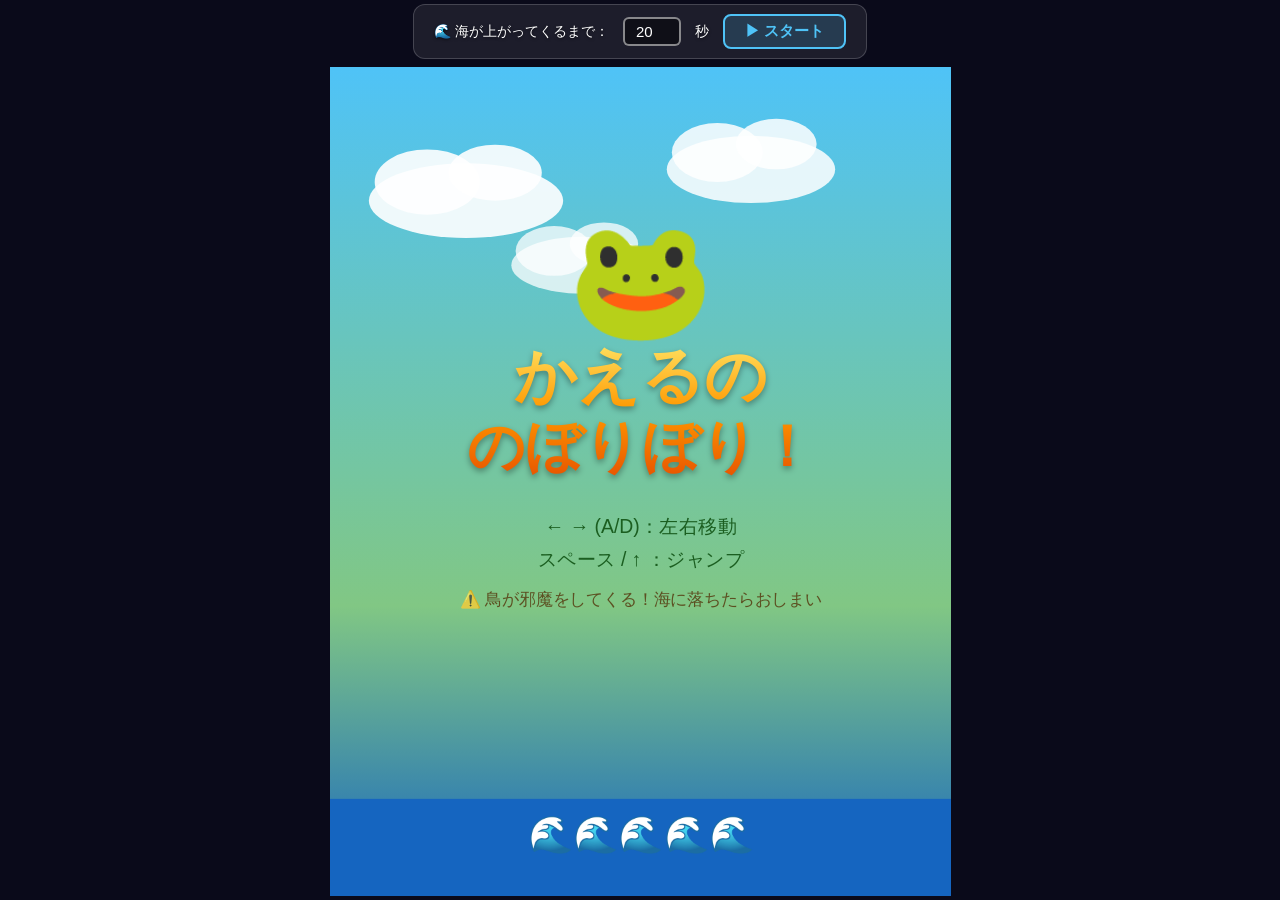
==== frog-game/index.html @ 2680f0b4 "Add frog climbing game (かえるののぼりぼり！) - Canvas-based platformer game inspired by a 6-year-old's idea -" ====
<!DOCTYPE html>
<html lang="ja">
<head>
  <meta charset="UTF-8">
  <meta name="viewport" content="width=device-width, initial-scale=1.0">
  <title>かえるののぼりぼり！</title>
  <style>
    * { margin: 0; padding: 0; box-sizing: border-box; }
    body {
      background: #0a0a1a;
      display: flex;
      flex-direction: column;
      justify-content: center;
      align-items: center;
      min-height: 100vh;
      overflow: hidden;
      gap: 8px;
    }
    canvas {
      display: block;
      image-rendering: pixelated;
    }
    #settings {
      display: flex;
      gap: 14px;
      align-items: center;
      justify-content: center;
      padding: 9px 20px;
      background: rgba(255,255,255,0.08);
      border: 1px solid rgba(255,255,255,0.18);
      border-radius: 12px;
      flex-wrap: wrap;
      color: #fff;
      font-size: 14px;
      font-family: sans-serif;
      text-shadow: 0 1px 3px rgba(0,0,0,0.6);
    }
    #settings span { white-space: nowrap; }
    #seaTimeInput {
      width: 58px;
      padding: 4px 8px;
      border: 2px solid rgba(255,255,255,0.5);
      border-radius: 6px;
      background: rgba(0,0,0,0.45);
      color: #fff;
      font-size: 15px;
      text-align: center;
      font-family: sans-serif;
    }
    #seaTimeInput:focus { outline: none; border-color: #4FC3F7; }
    #startBtn {
      padding: 6px 20px;
      border: 2px solid #4FC3F7;
      border-radius: 8px;
      background: rgba(79,195,247,0.18);
      color: #4FC3F7;
      font-size: 15px;
      font-weight: bold;
      cursor: pointer;
      font-family: sans-serif;
      transition: background 0.15s;
    }
    #startBtn:hover { background: rgba(79,195,247,0.38); }
  </style>
</head>
<body>
<div id="settings">
  <span>🌊 海が上がってくるまで：</span>
  <input type="number" id="seaTimeInput" value="20" min="5" max="300">
  <span>秒</span>
  <button id="startBtn" onclick="applyAndStart()">▶ スタート</button>
</div>
<canvas id="c"></canvas>
<script>
const canvas = document.getElementById('c');
const ctx = canvas.getContext('2d');

// レスポンシブサイズ
const BASE_W = 480, BASE_H = 640;
let scale = 1;
function resize() {
  const panel = document.getElementById('settings');
  const panelH = panel ? panel.offsetHeight + 16 : 0;
  scale = Math.min(window.innerWidth / BASE_W, (window.innerHeight - panelH) / BASE_H);
  canvas.width  = BASE_W * scale;
  canvas.height = BASE_H * scale;
  ctx.setTransform(scale, 0, 0, scale, 0, 0);
}
resize();
window.addEventListener('resize', resize);

// ゲーム定数
const W = BASE_W, H = BASE_H;
const GRAVITY      = 0.45;
const JUMP_F       = -13.5;
const MOVE_SP      = 4.2;
const FRICTION     = 0.80;
const WORLD_H      = 7000;
const GOAL_Y       = 400;      // ゴールのworld座標（上が小さい）
const SEA_Y        = WORLD_H - 60;

// ゲーム状態
const S = { TITLE:0, PLAY:1, OVER:2, WIN:3 };
let state = S.TITLE;

// カメラ
let camY = 0;

// プレイヤー（かえる）
const frog = {
  x:W/2, y:0, vx:0, vy:0,
  onGround:false,
  facing:1,       // 1=right, -1=left
  sqX:1, sqY:1,   // スクワッシュ
  justLanded:false,
};

// プラットフォーム（蓮の葉）
let pads = [];

// 鳥
let birds = [];
let birdTimer = 0;

// パーティクル
let particles = [];

// スコア（高度）
let maxHeight = 0;

// 海上昇システム
let seaRiseSecs = 20;    // 設定値（秒）
let gameTimer   = 0;     // フレームカウンタ
let seaRiseY    = SEA_Y; // 現在の海面world座標（小さくなるほど上に来る）

// =================== AUDIO ===================
let audioCtx = null;
let bgmRunning = false;
let bgmTimeout = null;
let bgmIdx = 0;
let soundDone = false; // ゲームオーバー/クリア音の重複防止

function ensureAudio() {
  if (!audioCtx) audioCtx = new (window.AudioContext || window.webkitAudioContext)();
  if (audioCtx.state === 'suspended') audioCtx.resume();
}

// ジャンプ音（ぴょーん）
function playJumpSound() {
  if (!audioCtx) return;
  const now = audioCtx.currentTime;
  const osc = audioCtx.createOscillator();
  const gain = audioCtx.createGain();
  osc.connect(gain); gain.connect(audioCtx.destination);
  osc.type = 'square';
  osc.frequency.setValueAtTime(300, now);
  osc.frequency.exponentialRampToValueAtTime(620, now + 0.07);
  osc.frequency.exponentialRampToValueAtTime(420, now + 0.17);
  gain.gain.setValueAtTime(0.08, now);
  gain.gain.exponentialRampToValueAtTime(0.001, now + 0.20);
  osc.start(now); osc.stop(now + 0.20);
}

// 着地音（ぺたっ）
function playLandSound() {
  if (!audioCtx) return;
  const now = audioCtx.currentTime;
  const osc = audioCtx.createOscillator();
  const gain = audioCtx.createGain();
  osc.connect(gain); gain.connect(audioCtx.destination);
  osc.type = 'sine';
  osc.frequency.setValueAtTime(290, now);
  osc.frequency.exponentialRampToValueAtTime(140, now + 0.12);
  gain.gain.setValueAtTime(0.11, now);
  gain.gain.exponentialRampToValueAtTime(0.001, now + 0.14);
  osc.start(now); osc.stop(now + 0.14);
}

// 鳥衝突音（バシッ！）
function playBirdHitSound() {
  if (!audioCtx) return;
  const now = audioCtx.currentTime;
  const osc = audioCtx.createOscillator();
  const gain = audioCtx.createGain();
  osc.connect(gain); gain.connect(audioCtx.destination);
  osc.type = 'sawtooth';
  osc.frequency.setValueAtTime(750, now);
  osc.frequency.exponentialRampToValueAtTime(180, now + 0.15);
  gain.gain.setValueAtTime(0.17, now);
  gain.gain.exponentialRampToValueAtTime(0.001, now + 0.18);
  osc.start(now); osc.stop(now + 0.18);
}

// ゲームオーバー音（ずどーん）
function playGameoverSound() {
  if (!audioCtx) return;
  const now = audioCtx.currentTime;
  [440, 330, 220, 147].forEach((freq, i) => {
    const osc = audioCtx.createOscillator();
    const gain = audioCtx.createGain();
    osc.connect(gain); gain.connect(audioCtx.destination);
    osc.type = 'sawtooth';
    osc.frequency.value = freq;
    gain.gain.setValueAtTime(0.14, now + i*0.18);
    gain.gain.exponentialRampToValueAtTime(0.001, now + i*0.18 + 0.22);
    osc.start(now + i*0.18); osc.stop(now + i*0.18 + 0.22);
  });
}

// クリア音（ジャーン！）
function playWinSound() {
  if (!audioCtx) return;
  const now = audioCtx.currentTime;
  [523, 659, 784, 1047, 1319].forEach((freq, i) => {
    const osc = audioCtx.createOscillator();
    const gain = audioCtx.createGain();
    osc.connect(gain); gain.connect(audioCtx.destination);
    osc.type = 'triangle';
    osc.frequency.value = freq;
    gain.gain.setValueAtTime(0, now + i*0.1);
    gain.gain.linearRampToValueAtTime(0.16, now + i*0.1 + 0.05);
    gain.gain.exponentialRampToValueAtTime(0.001, now + i*0.1 + 0.42);
    osc.start(now + i*0.1); osc.stop(now + i*0.1 + 0.46);
  });
}

// BGM（かえるテーマ・チップチューン）
const BGM_MEL = [
  784,0,659,0, 784,0,880,0, 784,0,659,0, 523,0,0,0,
  587,0,698,0, 784,0,880,0, 784,0,0,0,   784,0,0,0,
  659,0,784,0, 880,0,784,0, 659,0,523,0, 587,0,659,0,
  523,0,0,0,   784,0,0,0,   659,0,523,0, 523,0,0,0,
];
const BGM_BASS = [
  262,0,0,0, 392,0,0,0, 262,0,0,0, 392,0,0,0,
  294,0,0,0, 440,0,0,0, 294,0,0,0, 440,0,0,0,
  262,0,0,0, 392,0,0,0, 349,0,0,0, 262,0,0,0,
  262,0,0,0, 392,0,0,0, 262,0,0,0, 0,0,0,0,
];
const BGM_DUR = 0.13;

function playBGMNote() {
  if (!audioCtx || !bgmRunning) return;
  const freq = BGM_MEL[bgmIdx % BGM_MEL.length];
  const bass = BGM_BASS[bgmIdx % BGM_BASS.length];
  const now = audioCtx.currentTime;
  if (freq > 0) {
    const osc = audioCtx.createOscillator();
    const gain = audioCtx.createGain();
    osc.connect(gain); gain.connect(audioCtx.destination);
    osc.type = 'square';
    osc.frequency.value = freq;
    gain.gain.setValueAtTime(0.05, now);
    gain.gain.exponentialRampToValueAtTime(0.001, now + BGM_DUR * 0.8);
    osc.start(now); osc.stop(now + BGM_DUR);
  }
  if (bass > 0) {
    const osc2 = audioCtx.createOscillator();
    const gain2 = audioCtx.createGain();
    osc2.connect(gain2); gain2.connect(audioCtx.destination);
    osc2.type = 'triangle';
    osc2.frequency.value = bass;
    gain2.gain.setValueAtTime(0.04, now);
    gain2.gain.exponentialRampToValueAtTime(0.001, now + BGM_DUR * 0.7);
    osc2.start(now); osc2.stop(now + BGM_DUR);
  }
  bgmIdx++;
  bgmTimeout = setTimeout(playBGMNote, BGM_DUR * 1000);
}

function startBGM() {
  if (bgmRunning) return;
  bgmRunning = true;
  bgmIdx = 0;
  playBGMNote();
}

function stopBGM() {
  bgmRunning = false;
  if (bgmTimeout) { clearTimeout(bgmTimeout); bgmTimeout = null; }
}

// キー入力
const keys = {};
document.addEventListener('keydown', e => {
  if (!keys[e.code]) {
    keys[e.code] = true;
    if (e.code === 'Space') e.preventDefault();
  }
  // 初回操作でオーディオ初期化＆BGM開始
  if (!audioCtx) { ensureAudio(); startBGM(); }
  if (state !== S.PLAY) {
    if (e.code === 'Space' || e.code === 'Enter') startGame();
  }
});
document.addEventListener('keyup', e => keys[e.code] = false);

// タッチ
let tL=false, tR=false, tJ=false;
canvas.addEventListener('touchstart', handleTouchAll, {passive:false});
canvas.addEventListener('touchmove',  handleTouchAll, {passive:false});
canvas.addEventListener('touchend',   handleTouchEnd, {passive:false});

function handleTouchAll(e) {
  e.preventDefault();
  tL=tR=tJ=false;
  for (const t of e.touches) {
    const r = canvas.getBoundingClientRect();
    const tx = (t.clientX - r.left) / scale;
    const ty = (t.clientY - r.top)  / scale;
    if (state !== S.PLAY) {
      if (!audioCtx) { ensureAudio(); startBGM(); }
      startGame(); return;
    }
    if (ty > H - 130) {
      if (tx < W*0.25) tL = true;
      else if (tx < W*0.5) tR = true;
      else tJ = true;
    }
  }
}
function handleTouchEnd(e) {
  e.preventDefault();
  if (e.touches.length === 0) tL=tR=tJ=false;
}

// =================== 蓮の葉生成 ===================
function genPads() {
  pads = [];
  // スタート台
  pads.push({ x:W/2-50, y:WORLD_H-240, w:100, h:22, wobble:0, isGoal:false });

  let cy = WORLD_H - 320;
  let cx = W/2;
  while (cy > GOAL_Y + 150) {
    const spread = Math.min(160, 60 + (WORLD_H - cy) / 35);
    cx = clamp(cx + rnd(-spread, spread), 50, W-50);
    const pw = 60 + rnd(0, 35);
    pads.push({ x:cx - pw/2, y:cy, w:pw, h:20, wobble:0, isGoal:false, wasOn:false });
    cy -= 75 + rnd(0, 55);
  }
  // ゴール台
  pads.push({ x:W/2-80, y:GOAL_Y+80, w:160, h:28, wobble:0, isGoal:true, wasOn:false });
}

// =================== ゲーム開始 ===================
function startGame() {
  state = S.PLAY;
  frog.x = W/2; frog.y = WORLD_H-280;
  frog.vx=0; frog.vy=0; frog.onGround=false; frog.sqX=1; frog.sqY=1;
  camY = frog.y - H*0.65;
  birds = []; particles = []; birdTimer = 0; maxHeight = 0;
  soundDone = false;
  gameTimer = 0;
  seaRiseY = SEA_Y;
  genPads();
  stopBGM();
  if (audioCtx) startBGM();
}

// =================== 更新 ===================
function update() {
  if (state !== S.PLAY) return;

  const mL = keys['ArrowLeft']  || keys['KeyA'] || tL;
  const mR = keys['ArrowRight'] || keys['KeyD'] || tR;
  const jump = keys['Space'] || keys['ArrowUp'] || keys['KeyW'] || tJ;

  if (mL) { frog.vx -= 0.7; frog.facing = -1; }
  if (mR) { frog.vx += 0.7; frog.facing =  1; }
  if (!mL && !mR) frog.vx *= FRICTION;
  frog.vx = clamp(frog.vx, -MOVE_SP, MOVE_SP);

  if (jump && frog.onGround) {
    frog.vy = JUMP_F;
    frog.onGround = false;
    frog.sqY = 0.55; frog.sqX = 1.5;
    addParticles(frog.x, frog.y + 15, 6, '#66BB6A');
    playJumpSound();
  }

  frog.vy += GRAVITY;
  frog.x += frog.vx;
  frog.y += frog.vy;

  // 横ループ
  if (frog.x < -20) frog.x = W+20;
  if (frog.x > W+20) frog.x = -20;

  // スクワッシュ回復
  frog.sqY += (1 - frog.sqY) * 0.18;
  frog.sqX += (1 - frog.sqX) * 0.18;

  // 着地判定
  frog.onGround = false;
  frog.justLanded = false;
  for (const pad of pads) {
    if (frog.vy >= 0
      && frog.x > pad.x
      && frog.x < pad.x + pad.w
      && frog.y + 18 >= pad.y
      && frog.y + 18 <= pad.y + pad.h + frog.vy + 2) {
      frog.y = pad.y - 18;
      frog.vy = 0;
      frog.onGround = true;
      if (!pad.wasOn) {
        frog.sqY = 0.65; frog.sqX = 1.35;
        addParticles(frog.x, frog.y + 18, 8, '#388E3C');
        pad.wobble = 4;
        frog.justLanded = true;
        playLandSound();
      }
      pad.wasOn = true;
      if (pad.isGoal && !soundDone) {
        soundDone = true;
        playWinSound();
        stopBGM();
        state = S.WIN;
      }
    } else {
      pad.wasOn = false;
    }
    if (pad.wobble) { pad.wobble *= 0.82; if (Math.abs(pad.wobble) < 0.1) pad.wobble = 0; }
  }

  // 鳥スポーン
  birdTimer++;
  const altitude = clamp((WORLD_H - frog.y) / WORLD_H, 0, 1);
  const interval = Math.max(55, 160 - altitude * 110);
  if (birdTimer >= interval) { spawnBird(); birdTimer = 0; }

  // 鳥更新 & 当たり判定
  for (const b of birds) {
    b.x += b.vx;
    b.y += b.vy * 0.5;
    b.wing += 0.13;

    const bw = b.size * 55;
    const bh = b.size * 28;
    if (Math.abs(frog.x - b.x) < (20 + bw*0.5)
      && Math.abs(frog.y - b.y) < (18 + bh*0.5)) {
      if (!b.hitCd) {
        b.hitCd = 40;
        const dx = frog.x - b.x, dy = frog.y - b.y;
        const d = Math.max(1, Math.hypot(dx, dy));
        const f = 7;
        frog.vx += (dx/d)*f;
        frog.vy += (dy/d)*f - 1.5;
        frog.onGround = false;
        addParticles(frog.x, frog.y, 12, '#FFB300');
        playBirdHitSound();
      }
    }
    if (b.hitCd > 0) b.hitCd--;
  }
  birds = birds.filter(b => b.x > -150 && b.x < W+150);

  // パーティクル
  for (const p of particles) {
    p.x += p.vx; p.y += p.vy; p.vy += 0.12; p.vx *= 0.94; p.life--;
  }
  particles = particles.filter(p => p.life > 0);

  // カメラ
  const tgt = frog.y - H*0.65;
  camY += (tgt - camY) * 0.09;

  // 高度記録
  const h = WORLD_H - frog.y;
  if (h > maxHeight) maxHeight = h;

  // ゲームタイマー更新
  gameTimer++;

  // 海の上昇
  if (gameTimer > seaRiseSecs * 60) {
    const riseTime = gameTimer - seaRiseSecs * 60;
    // 徐々に加速（最初は遅く、だんだん速く）
    const speed = 0.8 + riseTime / 2400;
    seaRiseY -= speed;
    seaRiseY = Math.max(seaRiseY, GOAL_Y + 300); // ゴールより上には来ない
  }

  // ゲームオーバー（海に沈んだ）
  if (frog.y > seaRiseY && !soundDone) {
    soundDone = true;
    playGameoverSound();
    stopBGM();
    state = S.OVER;
  }
}

// =================== 鳥スポーン ===================
function spawnBird() {
  const worldY = camY + H*0.2 + Math.random()*H*0.6;
  const fromLeft = Math.random() < 0.5;
  const altitude = clamp((WORLD_H - worldY) / WORLD_H, 0, 1);
  const spd = 2.0 + altitude * 3.5 + Math.random() * 2;
  const types = [
    {size:0.8, r:101, g:85,  b:72},   // 茶色いカラス
    {size:1.1, r:70,  g:90,  b:100},  // 青みがかった鷹
    {size:1.5, r:180, g:50,  b:30},   // 赤いでかい鳥
  ];
  const t = types[Math.floor(Math.random() * types.length)];
  birds.push({
    x: fromLeft ? -80 : W+80,
    y: worldY,
    vx: fromLeft ? spd : -spd,
    vy: (Math.random()-0.5) * 0.4,
    wing: Math.random()*Math.PI*2,
    size: t.size,
    r:t.r, g:t.g, b:t.b,
    hitCd: 0,
  });
}

// =================== パーティクル ===================
function addParticles(x, y, n, color) {
  for (let i=0; i<n; i++) {
    const a = Math.random()*Math.PI*2;
    const s = 1.5 + Math.random()*3;
    particles.push({
      x, y, vx:Math.cos(a)*s, vy:Math.sin(a)*s - 1,
      size: 2 + Math.random()*3,
      color,
      life: 25 + Math.random()*20,
    });
  }
}

// =================== 描画ヘルパー ===================
function toScreenY(worldY) { return worldY - camY; }

function drawCloud(x, y, w, h, alpha=1) {
  ctx.save();
  ctx.globalAlpha = alpha;
  ctx.fillStyle = '#fff';
  ctx.beginPath(); ctx.ellipse(x+w*0.5, y+h*0.6, w*0.5, h*0.4, 0, 0, Math.PI*2); ctx.fill();
  ctx.beginPath(); ctx.ellipse(x+w*0.3, y+h*0.4, w*0.27, h*0.35, 0, 0, Math.PI*2); ctx.fill();
  ctx.beginPath(); ctx.ellipse(x+w*0.65,y+h*0.3, w*0.24, h*0.3, 0, 0, Math.PI*2); ctx.fill();
  ctx.restore();
}

// =================== 背景描画 ===================
function drawBG() {
  // 高度に応じてグラデーション変化
  const alt = clamp(1 - (camY / (WORLD_H - H)), 0, 1);
  // 低い：夕暮れ海 → 高い：青空
  const top    = lerpColor([20,30,80],[80,160,220], alt);
  const bottom = lerpColor([40,80,160],[160,220,255], alt);
  const g = ctx.createLinearGradient(0,0,0,H);
  g.addColorStop(0, `rgb(${top})`);
  g.addColorStop(1, `rgb(${bottom})`);
  ctx.fillStyle = g;
  ctx.fillRect(0,0,W,H);

  // 太陽
  const sunWY = GOAL_Y - 200;
  const sunSY = toScreenY(sunWY);
  if (sunSY > -120 && sunSY < H+80) {
    ctx.save();
    // グロー
    for (let r=120; r>=30; r-=15) {
      ctx.globalAlpha = 0.04;
      ctx.fillStyle = '#FFE566';
      ctx.beginPath(); ctx.arc(W-90, sunSY, r, 0, Math.PI*2); ctx.fill();
    }
    ctx.globalAlpha = 1;
    ctx.fillStyle = '#FFE566';
    ctx.beginPath(); ctx.arc(W-90, sunSY, 32, 0, Math.PI*2); ctx.fill();
    ctx.restore();
  }

  // 背景の雲
  const t = Date.now()/4000;
  for (let i=0; i<10; i++) {
    const wy = GOAL_Y + 300 + i*600;
    const sy = toScreenY(wy);
    if (sy < -80 || sy > H+80) continue;
    const cx2 = ((i*173 + t*50*(i%2?1:-1)) % (W+200) + W+200) % (W+200) - 100;
    drawCloud(cx2, sy, 100+i*8, 50, 0.55+i*0.03);
  }

  // ゴール雲帯
  const goalSY = toScreenY(GOAL_Y);
  if (goalSY > -100 && goalSY < H+100) {
    ctx.save();
    // 光のオーラ
    const glow = ctx.createLinearGradient(0, goalSY-80, 0, goalSY+60);
    glow.addColorStop(0,'rgba(255,255,220,0)');
    glow.addColorStop(0.4,'rgba(255,255,220,0.35)');
    glow.addColorStop(1,'rgba(255,255,220,0)');
    ctx.fillStyle = glow;
    ctx.fillRect(0, goalSY-80, W, 140);

    for (let i=-1; i<=3; i++) {
      drawCloud(i*140-20, goalSY-80, 130, 65, 0.92);
      drawCloud(i*140+50, goalSY-50, 110, 55, 0.85);
    }
    // ゴールテキスト
    ctx.globalAlpha = 0.8 + Math.sin(Date.now()/400)*0.2;
    ctx.fillStyle = '#FFD700';
    ctx.font = 'bold 22px sans-serif';
    ctx.textAlign = 'center';
    ctx.shadowColor = '#FF6F00';
    ctx.shadowBlur = 10;
    ctx.fillText('⭐ ゴール ⭐', W/2, goalSY-10);
    ctx.shadowBlur = 0;
    ctx.restore();
  }

  // 海（動的に上昇）
  const seaSY = toScreenY(seaRiseY);
  if (seaSY < H) {
    const sg = ctx.createLinearGradient(0, Math.max(0,seaSY), 0, H);
    sg.addColorStop(0,'#1565C0');
    sg.addColorStop(0.4,'#0D47A1');
    sg.addColorStop(1,'#01579B');
    ctx.fillStyle = sg;
    ctx.fillRect(0, Math.max(0,seaSY), W, H);

    // 波
    const wt = Date.now()/900;
    for (let wi=0; wi<4; wi++) {
      ctx.save();
      ctx.strokeStyle = `rgba(255,255,255,${0.3-wi*0.05})`;
      ctx.lineWidth = 2;
      ctx.beginPath();
      const wy2 = seaSY + 15 + wi*20;
      if (wy2 < H) {
        for (let wx=0; wx<=W; wx+=4) {
          const wy3 = wy2 + Math.sin(wx/35+wt+wi)*6;
          wx===0 ? ctx.moveTo(wx,wy3) : ctx.lineTo(wx,wy3);
        }
        ctx.stroke();
      }
      ctx.restore();
    }
    ctx.fillStyle='rgba(255,255,255,0.7)';
    ctx.font='bold 18px sans-serif'; ctx.textAlign='center';
    if (seaSY + 50 < H) ctx.fillText('🌊 うみ 🌊', W/2, seaSY+50);
  }
}

// =================== 蓮の葉描画 ===================
function drawPads() {
  for (const pad of pads) {
    const sy = toScreenY(pad.y);
    if (sy < -30 || sy > H+30) continue;
    const wob = pad.wobble || 0;

    ctx.save();
    if (pad.isGoal) {
      // ゴール台：虹雲
      ctx.fillStyle = 'rgba(255,255,255,0.93)';
      ctx.beginPath();
      ctx.ellipse(pad.x+pad.w/2, sy+pad.h/2, pad.w/2, pad.h/2, 0, 0, Math.PI*2);
      ctx.fill();
      const rainbow = ['#FF595E','#FF924C','#FFCA3A','#6A4C93','#1982C4','#8AC926'];
      for (let ri=0; ri<rainbow.length; ri++) {
        ctx.strokeStyle = rainbow[ri];
        ctx.lineWidth = 2.5;
        ctx.beginPath();
        ctx.ellipse(pad.x+pad.w/2, sy+pad.h/2, pad.w/2+ri*2.5, pad.h/2+ri*1.2, 0, 0, Math.PI*2);
        ctx.stroke();
      }
    } else {
      // 通常の蓮の葉
      const cx = pad.x + pad.w/2;
      const cy = sy + pad.h/2 + wob;

      // 影
      ctx.fillStyle = 'rgba(0,60,0,0.25)';
      ctx.beginPath();
      ctx.ellipse(cx+3, cy+5, pad.w/2, pad.h/3, 0, 0, Math.PI*2);
      ctx.fill();

      // メイン葉
      const gr = ctx.createRadialGradient(cx-pad.w*0.15, cy-2, 3, cx, cy, pad.w/2);
      gr.addColorStop(0, '#81C784');
      gr.addColorStop(0.55,'#2E7D32');
      gr.addColorStop(1,   '#1B5E20');
      ctx.fillStyle = gr;
      ctx.beginPath();
      ctx.ellipse(cx, cy, pad.w/2, pad.h/2, 0, 0, Math.PI*2);
      ctx.fill();

      // 葉脈
      ctx.strokeStyle = 'rgba(0,80,0,0.45)';
      ctx.lineWidth = 1;
      ctx.beginPath(); ctx.moveTo(cx, cy-pad.h/2+2); ctx.lineTo(cx, cy+pad.h/2-2); ctx.stroke();
      ctx.beginPath(); ctx.moveTo(cx-pad.w*0.3, cy-4); ctx.lineTo(cx+pad.w*0.3, cy+4); ctx.stroke();

      // たまに花
      if (pad.x % 97 < 28) {
        ctx.font = '11px serif'; ctx.textAlign='center';
        ctx.fillText('🌸', cx + pad.w*0.28, cy - pad.h*0.55);
      }
    }
    ctx.restore();
  }
}

// =================== 鳥描画 ===================
function drawBird(b) {
  const sy = toScreenY(b.y);
  if (sy < -80 || sy > H+80) return;

  ctx.save();
  ctx.translate(b.x, sy);
  if (b.vx > 0) ctx.scale(-1, 1);  // 進行方向に顔を向ける

  const s = b.size;
  ctx.scale(s, s);

  const col = `rgb(${b.r},${b.g},${b.b})`;
  const dark = `rgb(${b.r*0.7|0},${b.g*0.7|0},${b.b*0.7|0})`;

  // ヒットエフェクト
  if (b.hitCd > 30) {
    ctx.strokeStyle = 'rgba(255,200,0,0.7)';
    ctx.lineWidth = 2.5/s;
    ctx.beginPath(); ctx.arc(0,0,38/s,0,Math.PI*2); ctx.stroke();
  }

  // 翼（上の羽）
  const wingUp = Math.sin(b.wing) * 0.55;
  ctx.fillStyle = dark;
  ctx.save(); ctx.translate(-6,-4); ctx.rotate(-wingUp);
  ctx.beginPath(); ctx.ellipse(0,-10,9,20,0.3,0,Math.PI*2); ctx.fill();
  ctx.restore();

  // 体
  ctx.fillStyle = col;
  ctx.beginPath(); ctx.ellipse(0,0,22,11,0,0,Math.PI*2); ctx.fill();

  // 翼（下の羽）
  ctx.fillStyle = dark;
  ctx.save(); ctx.translate(-6,3); ctx.rotate(wingUp*0.4);
  ctx.beginPath(); ctx.ellipse(0,7,7,14,-0.2,0,Math.PI*2); ctx.fill();
  ctx.restore();

  // 頭
  ctx.fillStyle = col;
  ctx.beginPath(); ctx.arc(20,-4,9,0,Math.PI*2); ctx.fill();

  // 目
  ctx.fillStyle='#fff';
  ctx.beginPath(); ctx.arc(23,-6,3,0,Math.PI*2); ctx.fill();
  ctx.fillStyle='#000';
  ctx.beginPath(); ctx.arc(24,-6.5,1.5,0,Math.PI*2); ctx.fill();

  // くちばし
  ctx.fillStyle='#FF8F00';
  ctx.beginPath(); ctx.moveTo(29,-4); ctx.lineTo(37,-2); ctx.lineTo(29,0); ctx.closePath(); ctx.fill();

  // 尾
  ctx.fillStyle = dark;
  ctx.beginPath(); ctx.moveTo(-22,0); ctx.lineTo(-36,-7); ctx.lineTo(-34,3); ctx.lineTo(-22,4); ctx.closePath(); ctx.fill();

  ctx.restore();
}

// =================== かえる描画 ===================
function drawFrog() {
  const sy = toScreenY(frog.y);
  ctx.save();
  ctx.translate(frog.x, sy);
  ctx.scale(frog.facing * frog.sqX, frog.sqY);

  const W2 = 20, H2 = 17;

  // 影
  if (frog.onGround) {
    ctx.fillStyle = 'rgba(0,0,0,0.18)';
    ctx.beginPath(); ctx.ellipse(0, H2+4, 14, 4, 0, 0, Math.PI*2); ctx.fill();
  }

  // 後ろ足（空中では広げる）
  ctx.fillStyle = '#2E7D32';
  if (frog.onGround) {
    ctx.beginPath(); ctx.ellipse(-W2+4, H2-2, 11, 6, -0.5, 0, Math.PI*2); ctx.fill();
    ctx.beginPath(); ctx.ellipse( W2-4, H2-2, 11, 6,  0.5, 0, Math.PI*2); ctx.fill();
  } else {
    ctx.beginPath(); ctx.ellipse(-W2-6, 4, 13, 6, -0.9, 0, Math.PI*2); ctx.fill();
    ctx.beginPath(); ctx.ellipse( W2+6, 4, 13, 6,  0.9, 0, Math.PI*2); ctx.fill();
  }

  // 体
  const gr = ctx.createRadialGradient(-6,-4,3, 0,0,W2);
  gr.addColorStop(0,'#81C784'); gr.addColorStop(0.5,'#388E3C'); gr.addColorStop(1,'#1B5E20');
  ctx.fillStyle = gr;
  ctx.beginPath(); ctx.ellipse(0, 2, W2, H2, 0, 0, Math.PI*2); ctx.fill();

  // お腹
  ctx.fillStyle = '#C8E6C9';
  ctx.beginPath(); ctx.ellipse(2, 5, W2*0.55, H2*0.62, 0, 0, Math.PI*2); ctx.fill();

  // 前足
  ctx.fillStyle = '#388E3C';
  ctx.beginPath(); ctx.ellipse(-W2+2, 6, 7, 4, 0.5, 0, Math.PI*2); ctx.fill();
  ctx.beginPath(); ctx.ellipse( W2-2, 6, 7, 4, -0.5, 0, Math.PI*2); ctx.fill();

  // 目（頭上に飛び出す）
  const eyeOff = frog.onGround ? 0 : -1;
  [[-9, eyeOff], [9, eyeOff]].forEach(([ex, ey]) => {
    // 目玉の土台（頭）
    ctx.fillStyle = '#2E7D32';
    ctx.beginPath(); ctx.arc(ex, -H2+3+ey, 7, 0, Math.PI*2); ctx.fill();
    // 白目
    ctx.fillStyle = '#fff';
    ctx.beginPath(); ctx.arc(ex, -H2+2+ey, 5.5, 0, Math.PI*2); ctx.fill();
    // 瞳
    ctx.fillStyle = '#1A1A1A';
    ctx.beginPath(); ctx.arc(ex+0.5, -H2+2.5+ey, 3.5, 0, Math.PI*2); ctx.fill();
    // ハイライト
    ctx.fillStyle='#fff';
    ctx.beginPath(); ctx.arc(ex-1, -H2+1+ey, 1.3, 0, Math.PI*2); ctx.fill();
  });

  // 口
  ctx.strokeStyle = '#1B5E20'; ctx.lineWidth = 1.5;
  ctx.beginPath();
  if (frog.onGround) {
    // ニコニコ
    ctx.arc(0, 7, 7, 0.3, Math.PI-0.3);
  } else {
    // 真剣
    ctx.moveTo(-5, 9); ctx.lineTo(5, 9);
  }
  ctx.stroke();

  ctx.restore();
}

// =================== パーティクル描画 ===================
function drawParticles() {
  for (const p of particles) {
    const sy = toScreenY(p.y);
    ctx.save();
    ctx.globalAlpha = p.life / 45;
    ctx.fillStyle = p.color;
    ctx.beginPath(); ctx.arc(p.x, sy, p.size, 0, Math.PI*2); ctx.fill();
    ctx.restore();
  }
}

// =================== UI描画 ===================
function drawUI() {
  const alt = clamp((WORLD_H - frog.y) / (WORLD_H - GOAL_Y - 80), 0, 1);
  const pct = Math.floor(alt * 100);

  // プログレスバー
  const bx=W-28, by=H*0.15, bh=H*0.55;
  ctx.fillStyle='rgba(0,0,0,0.3)';
  ctx.beginPath(); ctx.roundRect(bx-4,by-4,18,bh+8,5); ctx.fill();

  const pg = ctx.createLinearGradient(0,by+bh,0,by);
  pg.addColorStop(0,'#1565C0'); pg.addColorStop(0.5,'#4CAF50'); pg.addColorStop(1,'#FFE566');
  ctx.fillStyle=pg;
  ctx.beginPath(); ctx.roundRect(bx-2,by+bh-alt*bh,14,alt*bh,3); ctx.fill();

  // ゴールアイコン
  ctx.font='14px serif'; ctx.textAlign='center';
  ctx.fillText('⭐', bx+5, by-6);

  // かえるマーカー
  const mY = by + bh - alt*bh;
  ctx.fillStyle='#4CAF50';
  ctx.beginPath(); ctx.arc(bx+5, mY, 5.5, 0, Math.PI*2); ctx.fill();
  ctx.strokeStyle='#fff'; ctx.lineWidth=1.5;
  ctx.stroke();

  // 高度%
  ctx.fillStyle='rgba(0,0,0,0.55)';
  ctx.font='bold 12px sans-serif'; ctx.textAlign='center';
  ctx.fillText(`${pct}%`, bx+5, by+bh+18);

  // 海上昇カウントダウン & 警告
  const remainSecs = Math.max(0, seaRiseSecs - Math.floor(gameTimer / 60));
  const rising = gameTimer > seaRiseSecs * 60;
  ctx.save();
  ctx.textAlign = 'center';
  if (!rising) {
    // カウントダウン表示
    const warn = remainSecs <= 5;
    const alpha = warn ? (0.75 + 0.25 * Math.sin(Date.now() / 150)) : 0.85;
    ctx.globalAlpha = alpha;
    // 背景pill
    const label = `🌊 ${remainSecs}秒後に海が上がる！`;
    ctx.font = `bold ${warn ? 16 : 14}px sans-serif`;
    const tw = ctx.measureText(label).width;
    ctx.fillStyle = warn ? 'rgba(180,0,0,0.55)' : 'rgba(0,0,60,0.45)';
    ctx.beginPath(); ctx.roundRect(W/2 - tw/2 - 10, 10, tw + 20, 26, 8); ctx.fill();
    ctx.fillStyle = warn ? '#FF8A80' : '#90CAF9';
    ctx.fillText(label, W/2, 28);
  } else {
    // 上昇中警告（点滅）
    const alpha = 0.8 + 0.2 * Math.sin(Date.now() / 180);
    ctx.globalAlpha = alpha;
    const label = '🌊 海が来るぞ！のぼれ！';
    ctx.font = 'bold 17px sans-serif';
    const tw = ctx.measureText(label).width;
    ctx.fillStyle = 'rgba(200,0,0,0.6)';
    ctx.beginPath(); ctx.roundRect(W/2 - tw/2 - 10, 10, tw + 20, 26, 8); ctx.fill();
    ctx.fillStyle = '#FF5252';
    ctx.fillText(label, W/2, 28);
  }
  ctx.restore();
}

// =================== タッチUI描画 ===================
function drawTouchUI() {
  const btns = [
    {x:55,  y:H-70, r:38, label:'◀', active:tL},
    {x:145, y:H-70, r:38, label:'▶', active:tR},
    {x:W-70, y:H-65, r:44, label:'ジャンプ', active:tJ, small:true},
  ];
  ctx.save();
  for (const b of btns) {
    ctx.globalAlpha = b.active ? 0.65 : 0.32;
    ctx.fillStyle = b.active ? '#4CAF50' : '#333';
    ctx.beginPath(); ctx.arc(b.x, b.y, b.r, 0, Math.PI*2); ctx.fill();
    ctx.globalAlpha = 0.85;
    ctx.fillStyle = '#fff';
    ctx.font = b.small ? 'bold 14px sans-serif' : 'bold 26px sans-serif';
    ctx.textAlign='center'; ctx.textBaseline='middle';
    ctx.fillText(b.label, b.x, b.y);
  }
  ctx.textBaseline='alphabetic';
  ctx.restore();
}

// =================== タイトル画面 ===================
function drawTitle() {
  const g = ctx.createLinearGradient(0,0,0,H);
  g.addColorStop(0,'#4FC3F7'); g.addColorStop(0.65,'#81C784'); g.addColorStop(1,'#1565C0');
  ctx.fillStyle=g; ctx.fillRect(0,0,W,H);

  drawCloud(30, 60, 150, 72, 0.9);
  drawCloud(260,40, 130, 65, 0.85);
  drawCloud(140,120,110, 55, 0.75);

  ctx.save();
  ctx.textAlign='center';

  // かえるアイコン
  ctx.font='90px serif';
  ctx.fillText('🐸', W/2, 195);

  // タイトル
  ctx.shadowColor='rgba(0,0,0,0.35)'; ctx.shadowBlur=6; ctx.shadowOffsetY=3;
  const tg = ctx.createLinearGradient(0,210,0,320);
  tg.addColorStop(0,'#FFE566'); tg.addColorStop(0.5,'#FF9800'); tg.addColorStop(1,'#E65100');
  ctx.fillStyle=tg;
  ctx.font='bold 48px sans-serif'; ctx.fillText('かえるの', W/2, 255);
  ctx.font='bold 44px sans-serif'; ctx.fillText('のぼりぼり！', W/2, 308);
  ctx.shadowBlur=0; ctx.shadowOffsetY=0;

  // 操作説明
  ctx.fillStyle='#1B5E20';
  ctx.font='15px sans-serif';
  ctx.fillText('← → (A/D)：左右移動', W/2, 360);
  ctx.fillText('スペース / ↑ ：ジャンプ', W/2, 385);

  // 鳥の説明
  ctx.fillStyle='rgba(80,40,0,0.75)';
  ctx.font='13px sans-serif';
  ctx.fillText('⚠️ 鳥が邪魔をしてくる！海に落ちたらおしまい', W/2, 415);

  // スタートボタン
  if (Date.now()/500 % 2 < 1) {
    ctx.fillStyle='#E65100';
    ctx.font='bold 21px sans-serif';
    ctx.fillText('スペース / タップでスタート！', W/2, 462);
  }

  // 海
  ctx.fillStyle='#1565C0'; ctx.fillRect(0, H-75, W, 75);
  ctx.font='28px serif'; ctx.fillText('🌊🌊🌊🌊🌊', W/2, H-38);

  ctx.restore();
}

// =================== ゲームオーバー画面 ===================
function drawGameOver() {
  ctx.save();
  ctx.fillStyle='rgba(0,30,120,0.82)'; ctx.fillRect(0,0,W,H);
  ctx.textAlign='center';
  ctx.font='90px serif'; ctx.fillText('😱', W/2, 195);
  ctx.fillStyle='#fff';
  ctx.font='bold 38px sans-serif'; ctx.fillText('うみに おちた！', W/2, 270);
  ctx.fillStyle='#90CAF9';
  ctx.font='20px sans-serif'; ctx.fillText('ゲームオーバー', W/2, 315);
  ctx.fillStyle='#FFE566';
  ctx.font='18px sans-serif'; ctx.fillText(`最高高度：${Math.floor(maxHeight / (WORLD_H - GOAL_Y) * 100)}%`, W/2, 360);
  if (Date.now()/500 % 2 < 1) {
    ctx.fillStyle='#fff';
    ctx.font='bold 17px sans-serif'; ctx.fillText('スペース / タップでリトライ', W/2, 430);
  }
  ctx.restore();
}

// =================== クリア画面 ===================
function drawWin() {
  const g = ctx.createLinearGradient(0,0,0,H);
  g.addColorStop(0,'#E1F5FE'); g.addColorStop(1,'#B3E5FC');
  ctx.fillStyle=g; ctx.fillRect(0,0,W,H);

  for (let i=0; i<7; i++) drawCloud(i*80-20, 40+i*25, 120, 60, 0.72+i*0.03);

  ctx.save(); ctx.textAlign='center';
  ctx.font='70px serif';
  ctx.fillText('🎉', W/2-75, 210);
  ctx.fillText('🐸', W/2,    210);
  ctx.fillText('🎉', W/2+75, 210);

  const tg = ctx.createLinearGradient(0,230,0,330);
  tg.addColorStop(0,'#FFD700'); tg.addColorStop(1,'#FF6F00');
  ctx.fillStyle=tg; ctx.shadowColor='#FF6F00'; ctx.shadowBlur=8;
  ctx.font='bold 44px sans-serif'; ctx.fillText('くものうえに', W/2, 278);
  ctx.font='bold 44px sans-serif'; ctx.fillText('とうたつ！！', W/2, 330);
  ctx.shadowBlur=0;

  ctx.fillStyle='#0277BD'; ctx.font='22px sans-serif'; ctx.fillText('おめでとう！🌟', W/2, 385);
  if (Date.now()/600 % 2 < 1) {
    ctx.fillStyle='#1B5E20'; ctx.font='bold 17px sans-serif'; ctx.fillText('スペース / タップでもう一回', W/2, 455);
  }
  ctx.restore();
}

// =================== メインループ ===================
function loop() {
  ctx.clearRect(0,0,W,H);

  if (state === S.TITLE) {
    drawTitle();
  } else if (state === S.PLAY) {
    update();
    drawBG();
    drawPads();
    drawParticles();
    birds.forEach(drawBird);
    drawFrog();
    drawUI();
    drawTouchUI();
  } else if (state === S.OVER) {
    drawBG();
    drawPads();
    birds.forEach(drawBird);
    drawFrog();
    drawGameOver();
  } else if (state === S.WIN) {
    drawWin();
  }

  requestAnimationFrame(loop);
}

// =================== 設定パネル ===================
function applyAndStart() {
  const v = parseInt(document.getElementById('seaTimeInput').value, 10);
  seaRiseSecs = (isNaN(v) || v < 5) ? 5 : Math.min(v, 300);
  document.getElementById('seaTimeInput').value = seaRiseSecs;
  ensureAudio();
  startGame();
}

// =================== ユーティリティ ===================
function clamp(v, mn, mx) { return Math.max(mn, Math.min(mx, v)); }
function rnd(a, b) { return a + Math.random() * (b - a); }
function lerpColor(a, b, t) {
  return [
    (a[0] + (b[0]-a[0])*t)|0,
    (a[1] + (b[1]-a[1])*t)|0,
    (a[2] + (b[2]-a[2])*t)|0,
  ];
}

requestAnimationFrame(loop);
</script>
</body>
</html>
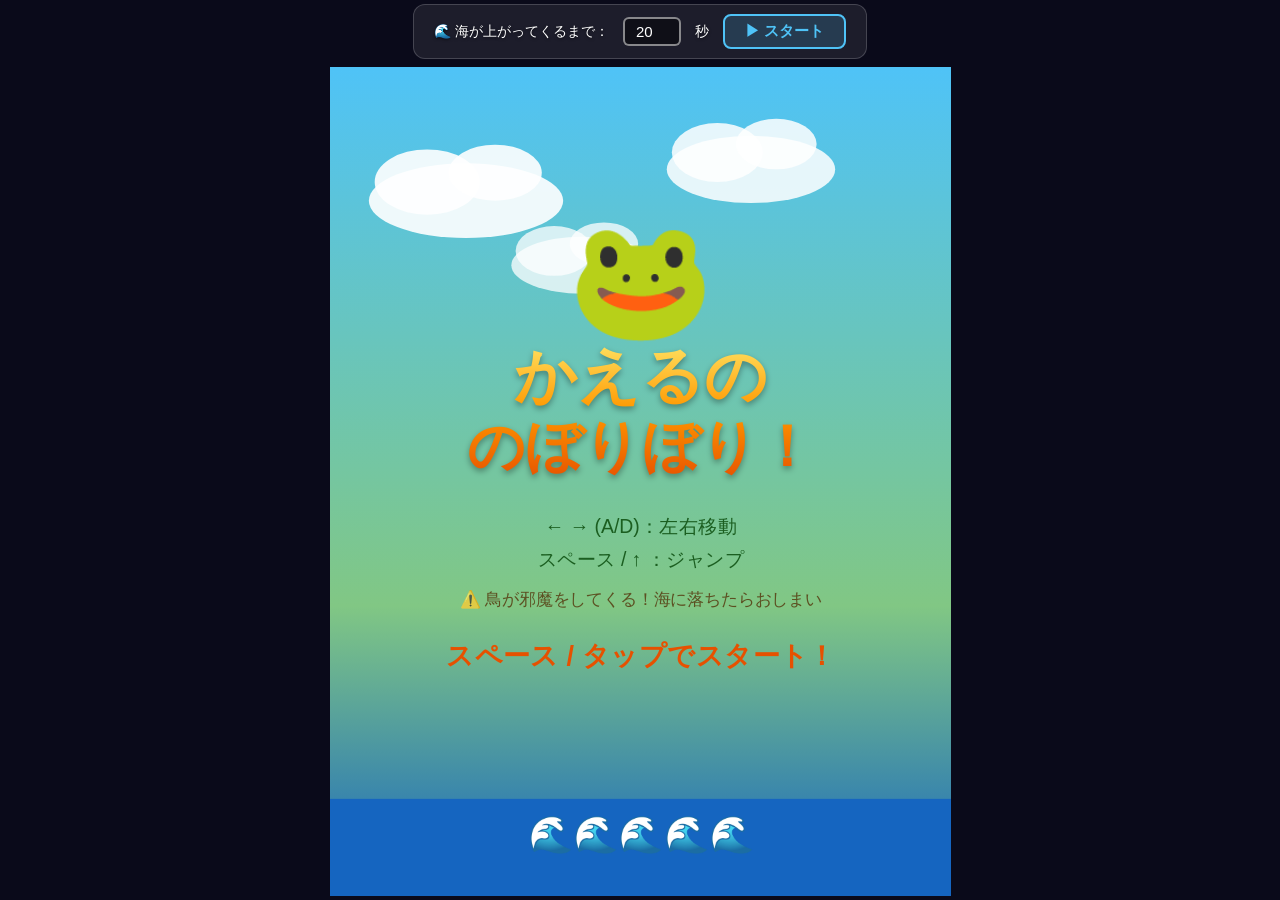
==== commit 611c5c67: "fix(frog-game): キーリピート・touchmove による即時リスタートバグを修正 - stateChangedAt タイムスタンプを追加 - OVER/WIN 状態への遷移時に sta" ====
--- a/frog-game/index.html
+++ b/frog-game/index.html
@@ -139,6 +139,7 @@
 let bgmTimeout = null;
 let bgmIdx = 0;
 let soundDone = false; // ゲームオーバー/クリア音の重複防止
+let stateChangedAt = 0; // 状態変化タイムスタンプ（即時リスタートバグ防止）
 
 function ensureAudio() {
   if (!audioCtx) audioCtx = new (window.AudioContext || window.webkitAudioContext)();
@@ -290,7 +291,10 @@
   // 初回操作でオーディオ初期化＆BGM開始
   if (!audioCtx) { ensureAudio(); startBGM(); }
   if (state !== S.PLAY) {
-    if (e.code === 'Space' || e.code === 'Enter') startGame();
+    // 400ms のクールダウン：キーリピートによる即時リスタートを防ぐ
+    if ((e.code === 'Space' || e.code === 'Enter') && Date.now() - stateChangedAt > 400) {
+      startGame();
+    }
   }
 });
 document.addEventListener('keyup', e => keys[e.code] = false);
@@ -309,8 +313,12 @@
     const tx = (t.clientX - r.left) / scale;
     const ty = (t.clientY - r.top)  / scale;
     if (state !== S.PLAY) {
-      if (!audioCtx) { ensureAudio(); startBGM(); }
-      startGame(); return;
+      // 400ms のクールダウン：touchmove による即時リスタートを防ぐ
+      if (Date.now() - stateChangedAt > 400) {
+        if (!audioCtx) { ensureAudio(); startBGM(); }
+        startGame();
+      }
+      return;
     }
     if (ty > H - 130) {
       if (tx < W*0.25) tL = true;
@@ -416,6 +424,7 @@
         playWinSound();
         stopBGM();
         state = S.WIN;
+        stateChangedAt = Date.now();
       }
     } else {
       pad.wasOn = false;
@@ -487,6 +496,7 @@
     playGameoverSound();
     stopBGM();
     state = S.OVER;
+    stateChangedAt = Date.now();
   }
 }
 
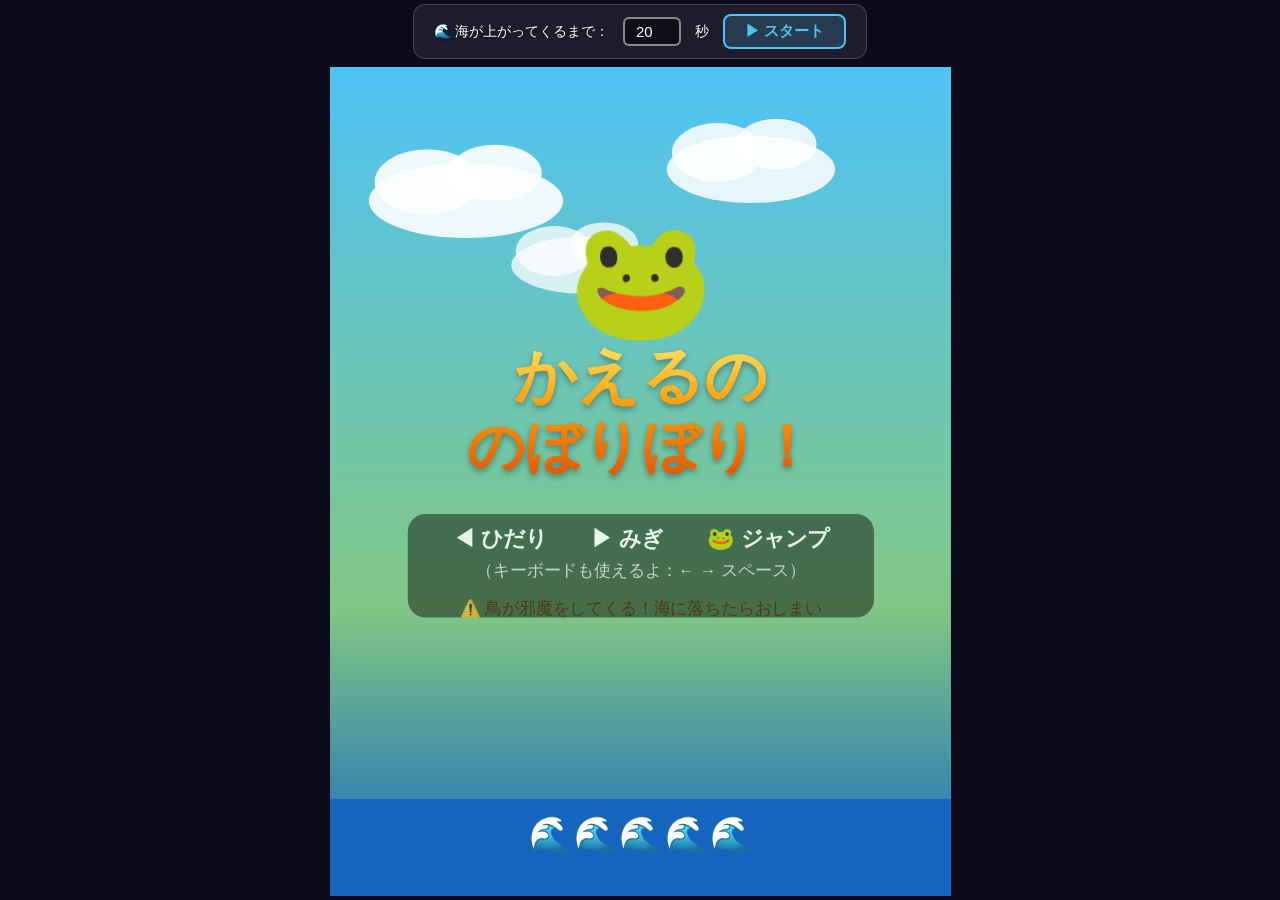
==== commit 60363827: "feat(frog-game): iPad対応 - タッチ操作を子供向けに改善 - viewport に user-scalable=no を追加（ピンチズーム無効） - overscroll-beh" ====
--- a/frog-game/index.html
+++ b/frog-game/index.html
@@ -2,7 +2,9 @@
 <html lang="ja">
 <head>
   <meta charset="UTF-8">
-  <meta name="viewport" content="width=device-width, initial-scale=1.0">
+  <meta name="viewport" content="width=device-width, initial-scale=1.0, user-scalable=no, minimum-scale=1, maximum-scale=1">
+  <meta name="apple-mobile-web-app-capable" content="yes">
+  <meta name="apple-mobile-web-app-status-bar-style" content="black-fullscreen">
   <title>かえるののぼりぼり！</title>
   <style>
     * { margin: 0; padding: 0; box-sizing: border-box; }
@@ -15,10 +17,16 @@
       min-height: 100vh;
       overflow: hidden;
       gap: 8px;
+      overscroll-behavior: none;
+      -webkit-user-select: none;
+      user-select: none;
+      -webkit-tap-highlight-color: transparent;
+      touch-action: none;
     }
     canvas {
       display: block;
       image-rendering: pixelated;
+      touch-action: none;
     }
     #settings {
       display: flex;
@@ -281,6 +289,9 @@
   if (bgmTimeout) { clearTimeout(bgmTimeout); bgmTimeout = null; }
 }
 
+// iOS ロングプレスメニュー・選択防止
+document.addEventListener('contextmenu', e => e.preventDefault());
+
 // キー入力
 const keys = {};
 document.addEventListener('keydown', e => {
@@ -320,9 +331,9 @@
       }
       return;
     }
-    if (ty > H - 130) {
-      if (tx < W*0.25) tL = true;
-      else if (tx < W*0.5) tR = true;
+    if (ty > H - 165) {
+      if (tx < W*0.28) tL = true;
+      else if (tx < W*0.52) tR = true;
       else tJ = true;
     }
   }
@@ -922,21 +933,34 @@
 // =================== タッチUI描画 ===================
 function drawTouchUI() {
   const btns = [
-    {x:55,  y:H-70, r:38, label:'◀', active:tL},
-    {x:145, y:H-70, r:38, label:'▶', active:tR},
-    {x:W-70, y:H-65, r:44, label:'ジャンプ', active:tJ, small:true},
+    {x:65,  y:H-80, r:52, label:'◀', active:tL},
+    {x:175, y:H-80, r:52, label:'▶', active:tR},
+    {x:W-85, y:H-78, r:60, label:'🐸', active:tJ},
   ];
   ctx.save();
   for (const b of btns) {
-    ctx.globalAlpha = b.active ? 0.65 : 0.32;
-    ctx.fillStyle = b.active ? '#4CAF50' : '#333';
+    // 外枠（白い輪郭）
+    ctx.globalAlpha = b.active ? 0.9 : 0.45;
+    ctx.strokeStyle = b.active ? '#A5D6A7' : 'rgba(255,255,255,0.5)';
+    ctx.lineWidth = 3;
+    ctx.beginPath(); ctx.arc(b.x, b.y, b.r, 0, Math.PI*2); ctx.stroke();
+    // 塗り
+    ctx.globalAlpha = b.active ? 0.75 : 0.28;
+    ctx.fillStyle = b.active ? '#2E7D32' : '#1a2a1a';
     ctx.beginPath(); ctx.arc(b.x, b.y, b.r, 0, Math.PI*2); ctx.fill();
-    ctx.globalAlpha = 0.85;
+    // ラベル
+    ctx.globalAlpha = b.active ? 1.0 : 0.75;
     ctx.fillStyle = '#fff';
-    ctx.font = b.small ? 'bold 14px sans-serif' : 'bold 26px sans-serif';
+    ctx.font = b.label === '🐸' ? `${b.r * 0.9}px serif` : `bold ${b.r * 0.72}px sans-serif`;
     ctx.textAlign='center'; ctx.textBaseline='middle';
-    ctx.fillText(b.label, b.x, b.y);
-  }
+    ctx.fillText(b.label, b.x, b.y + (b.label === '🐸' ? 2 : 0));
+  }
+  // ジャンプボタン下のラベル
+  ctx.globalAlpha = tJ ? 0.9 : 0.55;
+  ctx.fillStyle = '#A5D6A7';
+  ctx.font = 'bold 12px sans-serif';
+  ctx.textAlign = 'center'; ctx.textBaseline = 'alphabetic';
+  ctx.fillText('ジャンプ', W-85, H-20);
   ctx.textBaseline='alphabetic';
   ctx.restore();
 }
@@ -967,22 +991,27 @@
   ctx.font='bold 44px sans-serif'; ctx.fillText('のぼりぼり！', W/2, 308);
   ctx.shadowBlur=0; ctx.shadowOffsetY=0;
 
-  // 操作説明
-  ctx.fillStyle='#1B5E20';
-  ctx.font='15px sans-serif';
-  ctx.fillText('← → (A/D)：左右移動', W/2, 360);
-  ctx.fillText('スペース / ↑ ：ジャンプ', W/2, 385);
+  // タッチ操作説明（大きく・分かりやすく）
+  ctx.fillStyle='rgba(0,0,0,0.45)';
+  ctx.beginPath(); ctx.roundRect(W/2-180, 345, 360, 80, 14); ctx.fill();
+
+  ctx.fillStyle='#E8F5E9';
+  ctx.font='bold 17px sans-serif';
+  ctx.fillText('◀ ひだり　　▶ みぎ　　🐸 ジャンプ', W/2, 370);
+  ctx.font='13px sans-serif';
+  ctx.fillStyle='rgba(255,255,255,0.7)';
+  ctx.fillText('（キーボードも使えるよ：← → スペース）', W/2, 393);
 
   // 鳥の説明
   ctx.fillStyle='rgba(80,40,0,0.75)';
   ctx.font='13px sans-serif';
-  ctx.fillText('⚠️ 鳥が邪魔をしてくる！海に落ちたらおしまい', W/2, 415);
+  ctx.fillText('⚠️ 鳥が邪魔をしてくる！海に落ちたらおしまい', W/2, 422);
 
   // スタートボタン
   if (Date.now()/500 % 2 < 1) {
     ctx.fillStyle='#E65100';
-    ctx.font='bold 21px sans-serif';
-    ctx.fillText('スペース / タップでスタート！', W/2, 462);
+    ctx.font='bold 22px sans-serif';
+    ctx.fillText('👆 タップしてスタート！', W/2, 465);
   }
 
   // 海
